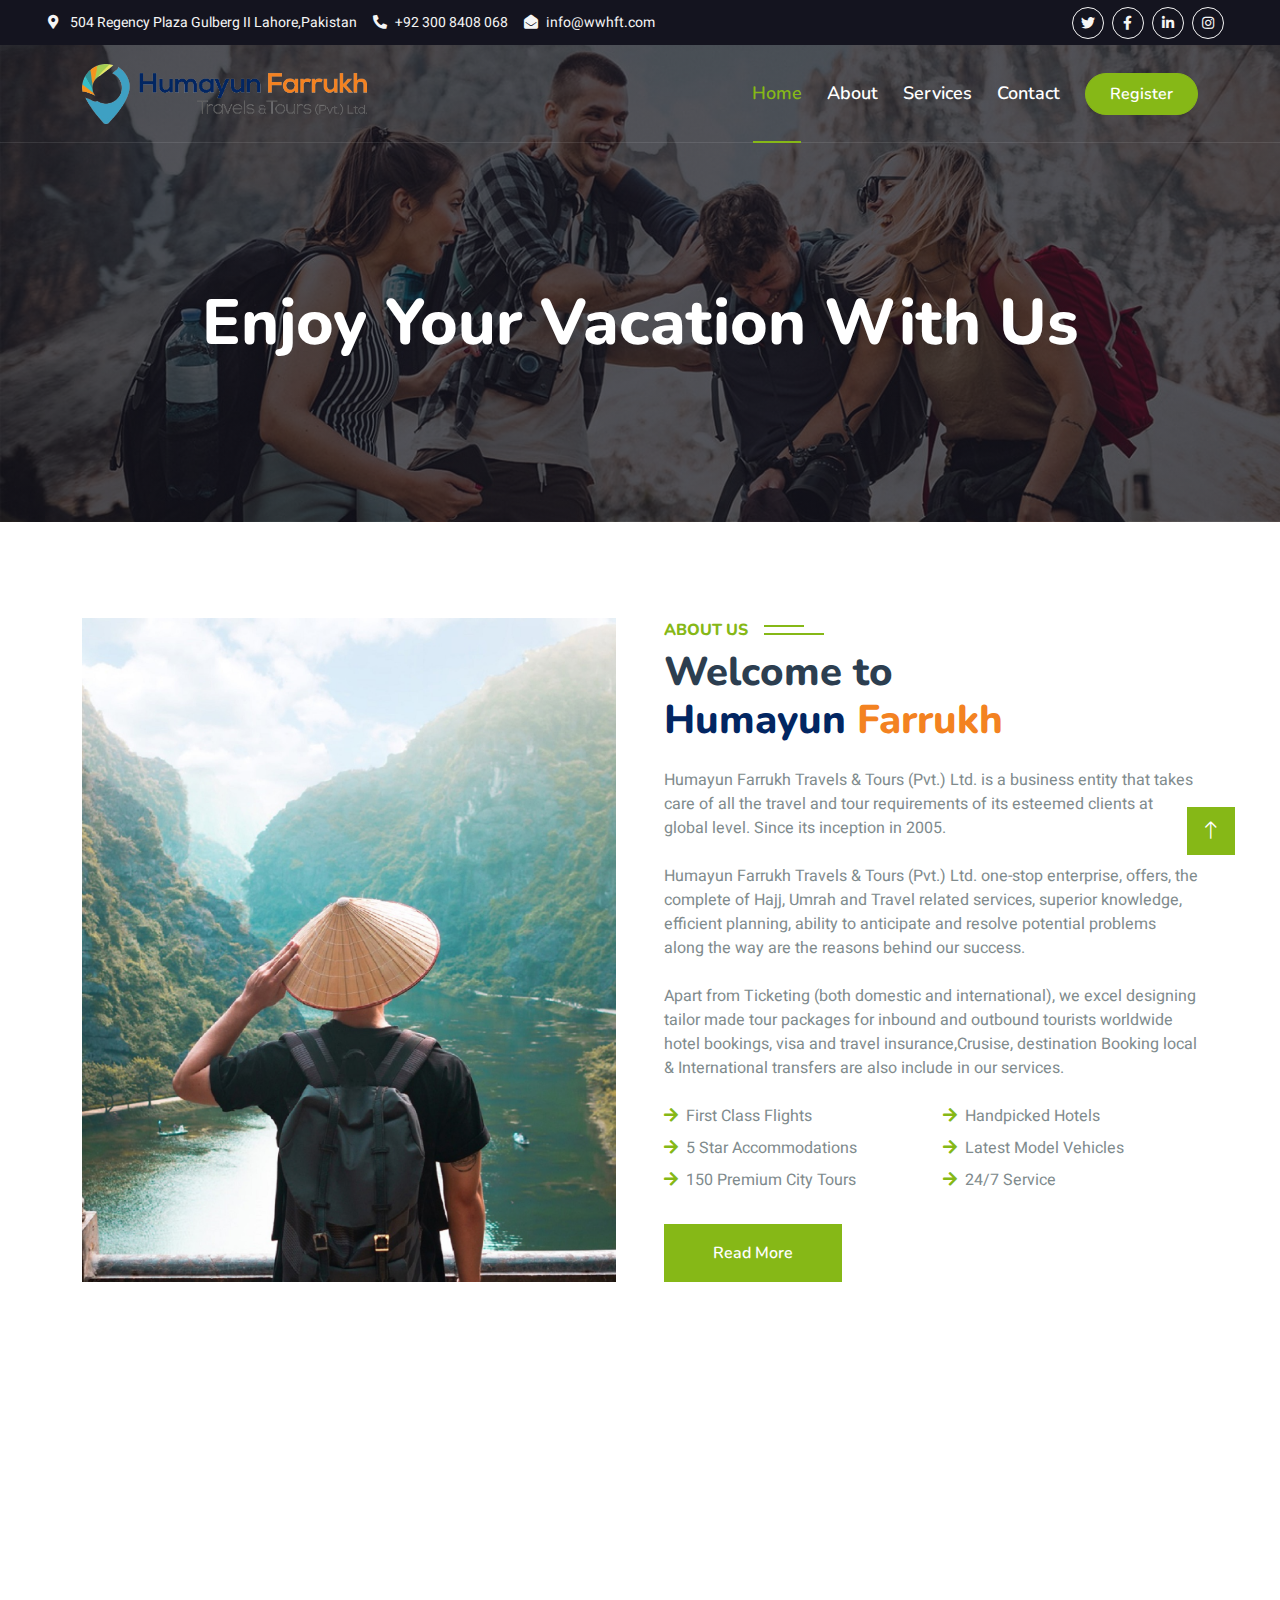
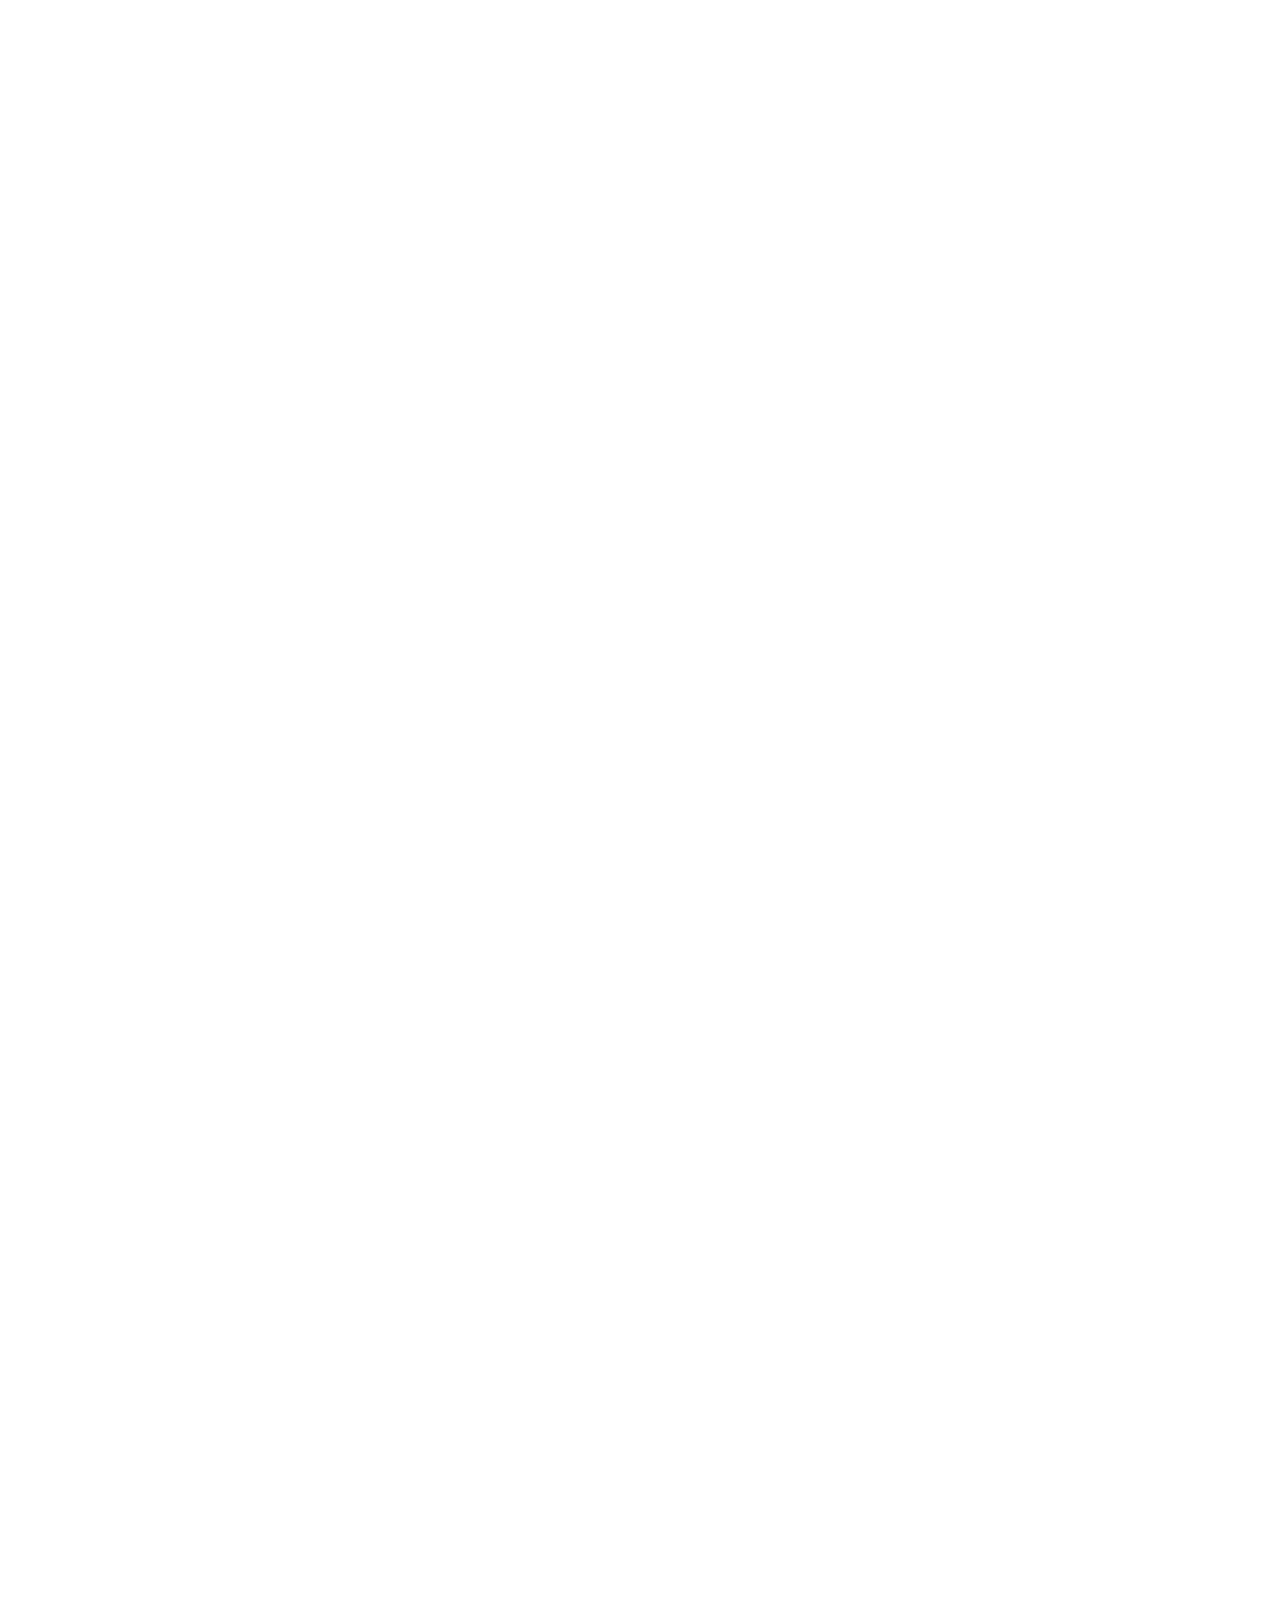
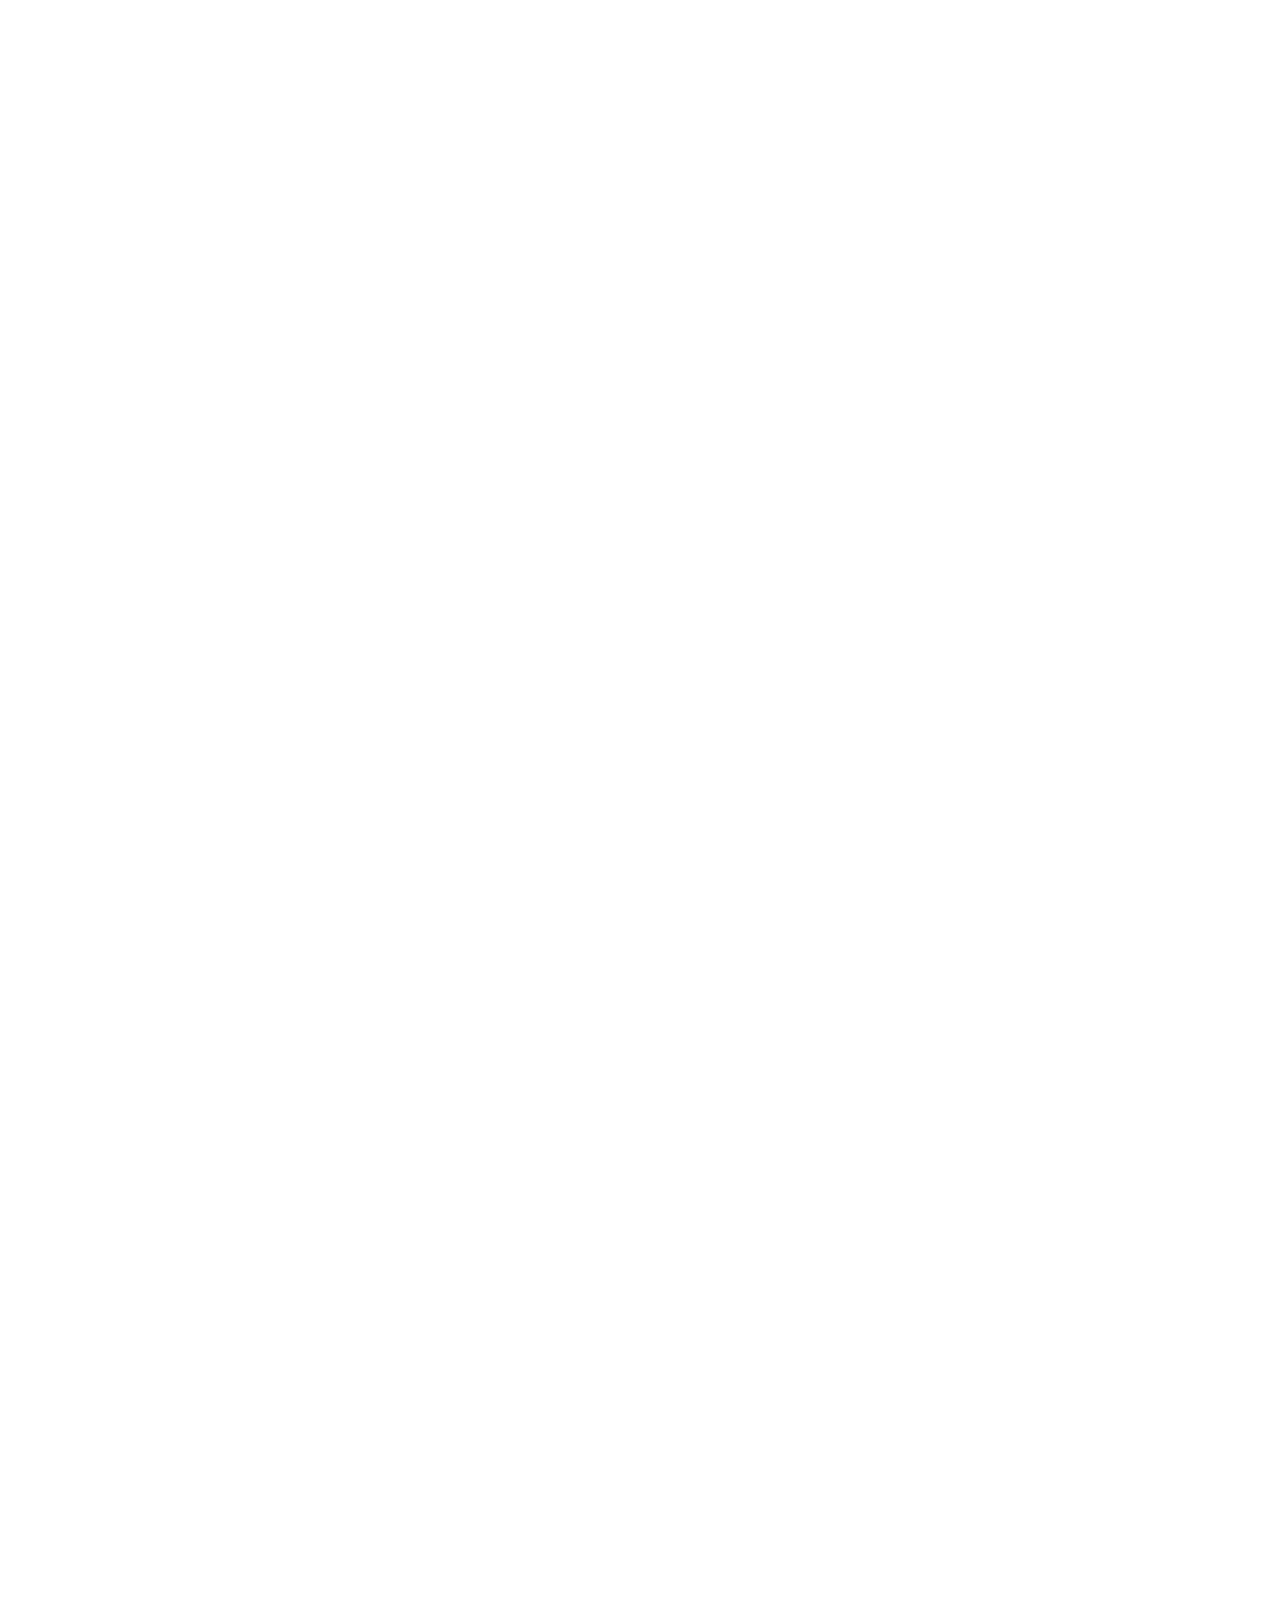
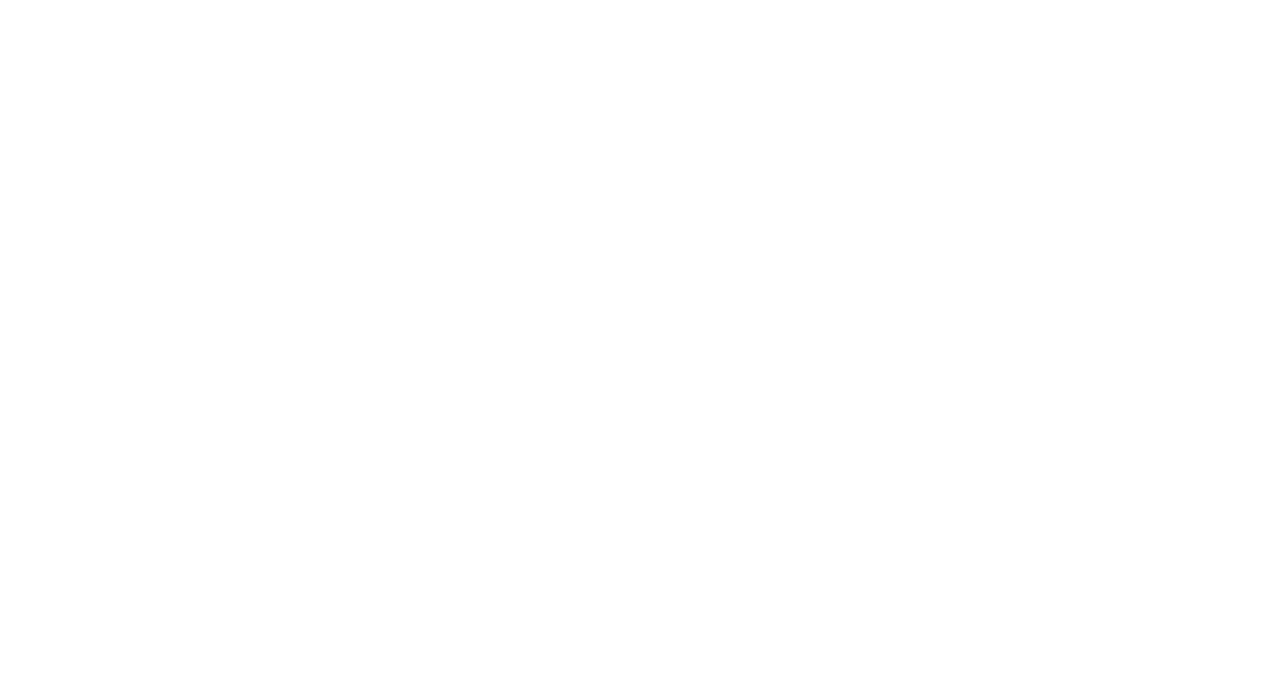
==== index.html @ ddafc5d9 "added front files" ====
<!DOCTYPE html>
<html lang="en">

<head>
    <meta charset="utf-8">
    <title>Humayun Farrukh | Travel &amp; Tours</title>
    <meta content="width=device-width, initial-scale=1.0" name="viewport">

    <!-- Favicon -->
    <link href="img/favicon.ico" rel="icon">

    <!-- Google Web Fonts -->
    <link rel="preconnect" href="https://fonts.googleapis.com">
    <link rel="preconnect" href="https://fonts.gstatic.com" crossorigin>
    <link
        href="https://fonts.googleapis.com/css2?family=Heebo:wght@400;500;600&family=Nunito:wght@600;700;800&display=swap"
        rel="stylesheet">

    <!-- Icon Font Stylesheet -->
    <link href="https://cdnjs.cloudflare.com/ajax/libs/font-awesome/5.10.0/css/all.min.css" rel="stylesheet">
    <link href="https://cdn.jsdelivr.net/npm/bootstrap-icons@1.4.1/font/bootstrap-icons.css" rel="stylesheet">

    <!-- flag icon library -->
    <link rel="stylesheet" href="https://cdn.jsdelivr.net/gh/lipis/flag-icons@7.0.0/css/flag-icons.min.css" />

    <!-- Libraries Stylesheet -->
    <link href="lib/animate/animate.min.css" rel="stylesheet">
    <link href="lib/owlcarousel/assets/owl.carousel.min.css" rel="stylesheet">
    <link href="lib/tempusdominus/css/tempusdominus-bootstrap-4.min.css" rel="stylesheet" />

    <!-- Customized Bootstrap Stylesheet -->
    <link href="css/bootstrap.min.css" rel="stylesheet">

    <!-- Template Stylesheet -->
    <link href="css/style.css" rel="stylesheet">
</head>

<body>
    <!-- Spinner Start -->
    <div id="spinner"
        class="show bg-white position-fixed translate-middle w-100 vh-100 top-50 start-50 d-flex align-items-center justify-content-center">
        <div class="spinner-border text-primary" style="width: 3rem; height: 3rem;" role="status">
            <span class="sr-only">Loading...</span>
        </div>
    </div>
    <!-- Spinner End -->


    <!-- Topbar Start -->
    <div class="container-fluid bg-dark px-5 d-none d-lg-block">
        <div class="row gx-0">
            <div class="col-lg-8 text-center text-lg-start mb-2 mb-lg-0">
                <div class="d-inline-flex align-items-center" style="height: 45px;">
                    <small class="me-3 text-light"><i class="fa fa-map-marker-alt me-2"></i>
                        504 Regency Plaza Gulberg II Lahore,Pakistan
                    </small>
                    <small class="me-3 text-light"><i class="fa fa-phone-alt me-2"></i>+92 300 8408 068</small>
                    <small class="text-light"><i class="fa fa-envelope-open me-2"></i>info@wwhft.com</small>
                </div>
            </div>
            <div class="col-lg-4 text-center text-lg-end">
                <div class="d-inline-flex align-items-center" style="height: 45px;">
                    <!-- twitter -->
                    <a class="btn btn-sm btn-outline-light btn-sm-square rounded-circle me-2" href="https://x.com/FarrukhLtd82307?t=FOuLHsVuDTrnicwTzqugEg&s=08" target="_blank"><i
                            class="fab fa-twitter fw-normal"></i></a>
                            <!-- facebook -->
                    <a class="btn btn-sm btn-outline-light btn-sm-square rounded-circle me-2"
                        href="https://www.facebook.com/HFtravelsandtours?sfnsn=scwspwa&mibextid=9R9pXO" target="_blank">
                        <i class="fab fa-facebook-f fw-normal"></i>
                    </a>
                    <!-- linkedin -->
                    <a class="btn btn-sm btn-outline-light btn-sm-square rounded-circle me-2" href="">
                        <i class="fab fa-linkedin-in fw-normal"></i></a>
                        <!-- instagram -->
                    <a class="btn btn-sm btn-outline-light btn-sm-square rounded-circle me-2"
                        href="https://www.instagram.com/humayunfarrukhtravel/" target="_blank">
                        <i class="fab fa-instagram fw-normal"></i>
                    </a>
                </div>
            </div>
        </div>
    </div>
    <!-- Topbar End -->


    <!-- Navbar & Hero Start -->
    <div class="container-fluid position-relative p-0">
        <nav class="navbar navbar-expand-lg navbar-light px-4 px-lg-5 py-3 py-lg-0">
            <div class="container">
                <a href="#" class="navbar-brand p-0">
                    <img src="img/logo.png" alt="Logo">
                </a>
                <button class="navbar-toggler" type="button" data-bs-toggle="collapse" data-bs-target="#navbarCollapse">
                    <span class="fa fa-bars"></span>
                </button>
                <div class="collapse navbar-collapse" id="navbarCollapse">
                    <div class="navbar-nav ms-auto py-0">
                        <a href="index.html" class="nav-item nav-link active">Home</a>
                        <a href="about.html" class="nav-item nav-link">About</a>
                        <a href="service.html" class="nav-item nav-link">Services</a>
                        <a href="contact.html" class="nav-item nav-link">Contact</a>
                    </div>
                    <a href="#" class="btn btn-primary rounded-pill py-2 px-4 ml-lg-2 mt-2 mt-lg-0">Register</a>
                </div>
            </div>
        </nav>

        <div class="container-fluid bg-primary py-5 mb-5 hero-header">
            <div class="container py-5">
                <div class="row justify-content-center py-5">
                    <div class="col-lg-10 pt-lg-5 mt-lg-5 text-center">
                        <h1 class="display-3 text-white mb-3 animated slideInDown">Enjoy Your Vacation With Us</h1>
                    </div>
                </div>
            </div>
        </div>
    </div>
    <!-- Navbar & Hero End -->


    <!-- About Start -->
    <div class="container-xxl py-5">
        <div class="container">
            <div class="row g-5">
                <div class="col-lg-6 wow fadeInUp" data-wow-delay="0.1s" style="min-height: 400px;">
                    <div class="position-relative h-100">
                        <img class="img-fluid position-absolute w-100 h-100" src="img/about.jpg" alt=""
                            style="object-fit: cover;">
                    </div>
                </div>
                <div class="col-lg-6 wow fadeInUp" data-wow-delay="0.3s">
                    <h6 class="section-title bg-white text-start text-primary pe-3">About Us</h6>
                    <h1 class="mb-4">Welcome to<span class="text-primary">
                            <span style="color: #022662;">Humayun</span>&nbsp;<span
                                style="color:#f38221;">Farrukh</span>
                    </h1>
                    <p class="mb-4">
                        Humayun Farrukh Travels & Tours (Pvt.) Ltd. is a business entity that takes
                        care of all the travel and tour requirements of its esteemed clients at global
                        level. Since its inception in 2005.
                    </p>
                    <p class="mb-4">Humayun Farrukh Travels & Tours (Pvt.) Ltd. one-stop enterprise, offers,
                        the complete of Hajj, Umrah and Travel related services, superior knowledge, efficient planning,
                        ability to anticipate and resolve potential problems along the way are the reasons behind our
                        success.
                    </p>
                    <p class="mb-4">
                        Apart from Ticketing (both domestic and international), we excel designing tailor made tour
                        packages
                        for inbound and outbound tourists worldwide hotel bookings, visa and travel insurance,Crusise,
                        destination
                        Booking local & International transfers are also include in our services.
                    </p>
                    <div class="row gy-2 gx-4 mb-4">
                        <div class="col-sm-6">
                            <p class="mb-0"><i class="fa fa-arrow-right text-primary me-2"></i>First Class Flights</p>
                        </div>
                        <div class="col-sm-6">
                            <p class="mb-0"><i class="fa fa-arrow-right text-primary me-2"></i>Handpicked Hotels</p>
                        </div>
                        <div class="col-sm-6">
                            <p class="mb-0"><i class="fa fa-arrow-right text-primary me-2"></i>5 Star Accommodations</p>
                        </div>
                        <div class="col-sm-6">
                            <p class="mb-0"><i class="fa fa-arrow-right text-primary me-2"></i>Latest Model Vehicles</p>
                        </div>
                        <div class="col-sm-6">
                            <p class="mb-0"><i class="fa fa-arrow-right text-primary me-2"></i>150 Premium City Tours
                            </p>
                        </div>
                        <div class="col-sm-6">
                            <p class="mb-0"><i class="fa fa-arrow-right text-primary me-2"></i>24/7 Service</p>
                        </div>
                    </div>
                    <a class="btn btn-primary py-3 px-5 mt-2" href="">Read More</a>
                </div>
            </div>
        </div>
    </div>
    <!-- About End -->


    <!-- Service Start -->
    <div class="container-xxl py-5">
        <div class="container">
            <div class="text-center wow fadeInUp" data-wow-delay="0.1s">
                <h6 class="section-title bg-white text-center text-primary px-3">Services</h6>
                <h1 class="mb-5">Our Services</h1>
            </div>
            <div class="row g-4">
                <div class="col-lg-3 col-sm-6 wow fadeInUp" data-wow-delay="0.1s">
                    <div class="service-item rounded pt-3">
                        <div class="p-4">
                            <i class="fa fa-3x fa-globe text-primary mb-4"></i>
                            <h5>WorldWide Tours</h5>
                            <p>Embark on a global adventure with our premier travel agency, offering curated worldwide
                                tours that promise
                                unforgettable experiences across diverse destinations.
                            </p>
                        </div>
                    </div>
                </div>
                <div class="col-lg-3 col-sm-6 wow fadeInUp" data-wow-delay="0.3s">
                    <div class="service-item rounded pt-3">
                        <div class="p-4">
                            <i class="fa fa-3x fa-hotel text-primary mb-4"></i>
                            <h5>Hotel Reservation</h5>
                            <p>
                                Secure your stay effortlessly with our hotel reservation service, ensuring a seamless
                                accommodation
                                experience from booking to check-out bliss.
                            </p>
                        </div>
                    </div>
                </div>
                <div class="col-lg-3 col-sm-6 wow fadeInUp" data-wow-delay="0.5s">
                    <div class="service-item rounded pt-3">
                        <div class="p-4">
                            <i class="fa fa-3x fa-user text-primary mb-4"></i>
                            <h5>Travel Guides</h5>
                            <p>Navigate the world with confidence using our expertly crafted travel guide, your
                                companion to discovering hidden
                                gems and creating unforgettable journeys.
                            </p>
                        </div>
                    </div>
                </div>
                <div class="col-lg-3 col-sm-6 wow fadeInUp" data-wow-delay="0.7s">
                    <div class="service-item rounded pt-3">
                        <div class="p-4">
                            <i class="fa fa-3x fa-cog text-primary mb-4"></i>
                            <h5>Destination Wedding</h5>
                            <p>Elevate your love story with our destination wedding services, where our travel agency
                                crafts magical unions in the world's most enchanting locations</p>
                        </div>
                    </div>
                </div>
            </div>
        </div>
    </div>
    <!-- Service End -->


    <!-- Destination Start -->
    <div class="container-xxl py-5 destination">
        <div class="container">
            <div class="text-center wow fadeInUp" data-wow-delay="0.1s">
                <h6 class="section-title bg-white text-center text-primary px-3">Destination</h6>
                <h1 class="mb-5">Popular Destination</h1>
            </div>
            <div class="row g-3">
                <div class="col-lg-7 col-md-6">
                    <div class="row g-3">
                        <div class="col-lg-12 col-md-12 wow zoomIn" data-wow-delay="0.1s">
                            <a class="position-relative d-block overflow-hidden" href="">
                                <img class="img-fluid" src="img/popular-destination/faisal-mosque.jpg" alt="">
                                <div class="bg-white text-danger fw-bold position-absolute top-0 start-0 m-3 py-1 px-2">
                                    30% OFF</div>
                                <div class="bg-white fw-bold position-absolute bottom-0 end-0 m-3 py-1 px-2"
                                    style="color: #f38221;">
                                    Islamabad
                                </div>
                            </a>
                        </div>
                        <div class="col-lg-6 col-md-12 wow zoomIn" data-wow-delay="0.3s">
                            <a class="position-relative d-block overflow-hidden" href="">
                                <img class="img-fluid" src="img/popular-destination/attabad-lake.jpg" alt="">
                                <div class="bg-white text-danger fw-bold position-absolute top-0 start-0 m-3 py-1 px-2">
                                    25% OFF</div>
                                <div class="bg-white fw-bold position-absolute bottom-0 end-0 m-3 py-1 px-2"
                                    style="color: #f38221;">
                                    Attabad Lake
                                </div>
                            </a>
                        </div>
                        <div class="col-lg-6 col-md-12 wow zoomIn" data-wow-delay="0.5s">
                            <a class="position-relative d-block overflow-hidden" href="">
                                <img class="img-fluid" src="img/popular-destination/murree.jpg" alt="">
                                <div class="bg-white text-danger fw-bold position-absolute top-0 start-0 m-3 py-1 px-2">
                                    35% OFF</div>
                                <div class="bg-white fw-bold position-absolute bottom-0 end-0 m-3 py-1 px-2"
                                    style="color: #f38221;">
                                    Murree
                                </div>
                            </a>
                        </div>
                    </div>
                </div>
                <div class="col-lg-5 col-md-6 wow zoomIn" data-wow-delay="0.7s" style="min-height: 350px;">
                    <a class="position-relative d-block h-100 overflow-hidden" href="">
                        <img class="img-fluid position-absolute w-100 h-100" src="img/popular-destination/swat.jpg"
                            alt="" style="object-fit: cover;">
                        <div class="bg-white text-danger fw-bold position-absolute top-0 start-0 m-3 py-1 px-2">20% OFF
                        </div>
                        <div class="bg-white fw-bold position-absolute bottom-0 end-0 m-3 py-1 px-2"
                            style="color: #f38221;">
                            Swat
                        </div>
                    </a>
                </div>
            </div>
        </div>
    </div>
    <!-- Destination Start -->

    <!-- Booking Start -->
    <div class="container-xxl py-5 wow fadeInUp" data-wow-delay="0.1s">
        <div class="container">
            <div class="booking p-5">
                <div class="row g-5 align-items-center">
                    <div class="col-md-6 text-white">
                        <h6 class="text-white text-uppercase">Booking</h6>
                        <h1 class="text-white mb-4">Online Booking</h1>
                        <p class="mb-4">Experience the convenience of exploring captivating book tours with just a few
                            clicks.
                            Our user-friendly platform makes it easy for you to browse through an array of virtual book
                            tours,
                            select your preferred dates, and secure your spot effortlessly. No more waiting in lines or
                            navigating
                            complex booking processes – we've streamlined it all for you.</p>
                        <a class="btn btn-outline-light py-3 px-5 mt-2" href="">Read More</a>
                    </div>
                    <div class="col-md-6">
                        <h1 class="text-white mb-4">Book A Tour</h1>
                        <form>
                            <div class="row g-3">
                                <div class="col-md-6">
                                    <div class="form-floating">
                                        <input type="text" class="form-control bg-transparent" id="name"
                                            placeholder="Your Name">
                                        <label for="name">Your Name</label>
                                    </div>
                                </div>
                                <div class="col-md-6">
                                    <div class="form-floating">
                                        <input type="email" class="form-control bg-transparent" id="email"
                                            placeholder="Your Email">
                                        <label for="email">Your Email</label>
                                    </div>
                                </div>
                                <div class="col-md-6">
                                    <div class="form-floating date" id="date3" data-target-input="nearest">
                                        <input type="text" class="form-control bg-transparent datetimepicker-input"
                                            id="datetime" placeholder="Date & Time" data-target="#date3"
                                            data-toggle="datetimepicker" />
                                        <label for="datetime">Date & Time</label>
                                    </div>
                                </div>
                                <div class="col-md-6">
                                    <div class="form-floating">
                                        <select class="form-select bg-transparent" id="select1">
                                            <option value="1">Destination 1</option>
                                            <option value="2">Destination 2</option>
                                            <option value="3">Destination 3</option>
                                        </select>
                                        <label for="select1">Destination</label>
                                    </div>
                                </div>
                                <div class="col-12">
                                    <div class="form-floating">
                                        <textarea class="form-control bg-transparent" placeholder="Special Request"
                                            id="message" style="height: 100px"></textarea>
                                        <label for="message">Special Request</label>
                                    </div>
                                </div>
                                <div class="col-12">
                                    <button class="btn btn-outline-light w-100 py-3" type="submit">Book Now</button>
                                </div>
                            </div>
                        </form>
                    </div>
                </div>
            </div>
        </div>
    </div>
    <!-- Booking Start -->


    <!-- Process Start -->
    <div class="container-xxl py-5">
        <div class="container">
            <div class="text-center pb-4 wow fadeInUp" data-wow-delay="0.1s">
                <h6 class="section-title bg-white text-center text-primary px-3">Process</h6>
                <h1 class="mb-5">3 Easy Steps</h1>
            </div>
            <div class="row gy-5 gx-4 justify-content-center">
                <div class="col-lg-4 col-sm-6 text-center pt-4 wow fadeInUp" data-wow-delay="0.1s">
                    <div class="position-relative border border-primary pt-5 pb-4 px-4">
                        <div class="d-inline-flex align-items-center justify-content-center bg-primary rounded-circle position-absolute top-0 start-50 translate-middle shadow"
                            style="width: 100px; height: 100px;">
                            <i class="fa fa-globe fa-3x text-white"></i>
                        </div>
                        <h5 class="mt-4">Choose A Destination</h5>
                        <hr class="w-25 mx-auto bg-primary mb-1">
                        <hr class="w-50 mx-auto bg-primary mt-0">
                        <p class="mb-0">
                            Embark on your next adventure,
                            where every journey begins with endless possibilities and dream destinations.
                        </p>
                    </div>
                </div>
                <div class="col-lg-4 col-sm-6 text-center pt-4 wow fadeInUp" data-wow-delay="0.3s">
                    <div class="position-relative border border-primary pt-5 pb-4 px-4">
                        <div class="d-inline-flex align-items-center justify-content-center bg-primary rounded-circle position-absolute top-0 start-50 translate-middle shadow"
                            style="width: 100px; height: 100px;">
                            <i class="fa fa-map-marker fa-3x text-white"></i>
                        </div>
                        <h5 class="mt-4">Contact Us</h5>
                        <hr class="w-25 mx-auto bg-primary mb-1">
                        <hr class="w-50 mx-auto bg-primary mt-0">
                        <p class="mb-0">
                            Have a question or ready to plan your getaway? Contact us anytime;
                            our dedicated team is here to turn your travel dreams into reality.
                        </p>
                    </div>
                </div>
                <div class="col-lg-4 col-sm-6 text-center pt-4 wow fadeInUp" data-wow-delay="0.5s">
                    <div class="position-relative border border-primary pt-5 pb-4 px-4">
                        <div class="d-inline-flex align-items-center justify-content-center bg-primary rounded-circle position-absolute top-0 start-50 translate-middle shadow"
                            style="width: 100px; height: 100px;">
                            <i class="fa fa-suitcase fa-3x text-white"></i>
                        </div>
                        <h5 class="mt-4">Enjoy Your Trip</h5>
                        <hr class="w-25 mx-auto bg-primary mb-1">
                        <hr class="w-50 mx-auto bg-primary mt-0">
                        <p class="mb-0">
                            Your trusted
                            companion in crafting seamless travel experiences. Bon voyage to a world of joy and
                            discovery!"
                        </p>
                    </div>
                </div>
            </div>
        </div>
    </div>
    <!-- Process Start -->


    <!-- Team Start -->
    <div class="container-xxl py-5">
        <div class="container">
            <div class="text-center wow fadeInUp" data-wow-delay="0.1s">
                <h6 class="section-title bg-white text-center text-primary px-3">Travel Guide</h6>
                <h1 class="mb-5">Meet Our Team</h1>
            </div>
            <div class="row g-4">
                <div class="col-lg-3 col-md-6 wow fadeInUp" data-wow-delay="0.1s">
                    <div class="team-item">
                        <div class="overflow-hidden">
                            <img class="img-fluid" src="img/team-1.jpg" alt="">
                        </div>
                        <div class="text-center p-4">
                            <h5 class="mb-0">Muhammad Saim </h5>
                            <small>Chief Executive/ Director</small>
                        </div>
                    </div>
                </div>
                <div class="col-lg-3 col-md-6 wow fadeInUp" data-wow-delay="0.3s">
                    <div class="team-item">
                        <div class="overflow-hidden">
                            <img class="img-fluid" src="img/team-2.jpg" alt="">
                        </div>
                        <div class="text-center p-4">
                            <h5 class="mb-0">Muhammad Asif</h5>
                            <small>Manager Domestic Tourism</small>
                        </div>
                    </div>
                </div>
                <div class="col-lg-3 col-md-6 wow fadeInUp" data-wow-delay="0.5s">
                    <div class="team-item">
                        <div class="overflow-hidden">
                            <img class="img-fluid" src="img/team-3.jpg" alt="">
                        </div>
                        <div class="text-center p-4">
                            <h5 class="mb-0">Muhammad Taha</h5>
                            <small>Operations Manager</small>
                        </div>
                    </div>
                </div>
                <div class="col-lg-3 col-md-6 wow fadeInUp" data-wow-delay="0.7s">
                    <div class="team-item">
                        <div class="overflow-hidden">
                            <img class="img-fluid" src="img/team-4.jpg" alt="">
                        </div>
                        <div class="text-center p-4">
                            <h5 class="mb-0">Muhammad Tayyab</h5>
                            <small>Travel Consultant</small>
                        </div>
                    </div>
                </div>
            </div>
        </div>
    </div>
    <!-- Team End -->


    <!-- Testimonial Start -->
    <div class="container-xxl py-5 wow fadeInUp" data-wow-delay="0.1s">
        <div class="container">
            <div class="text-center">
                <h6 class="section-title bg-white text-center text-primary px-3">Testimonial</h6>
                <h1 class="mb-5">Our Clients Say!!!</h1>
            </div>
            <div class="owl-carousel testimonial-carousel position-relative">
                <!-- review 1 -->
                <div class="testimonial-item bg-white text-center border p-4">
                    <img class="bg-white rounded-circle shadow p-1 mx-auto mb-3" src="img/testimonial-1.jpg"
                        style="width: 80px; height: 80px;">
                    <h5 class="mb-0">Aleksander Nowak</h5>
                    <p><span class="fi fi-pl"></span>&nbsp;Poland</p>
                    <p class="mb-0">
                        From seamless hotel reservations to hassle-free visa services,
                        their expertise has made every journey unforgettable.</p>
                </div>
                <!-- review 2 -->
                <div class="testimonial-item bg-white text-center border p-4">
                    <img class="bg-white rounded-circle shadow p-1 mx-auto mb-3" src="img/testimonial-2.jpg"
                        style="width: 80px; height: 80px;">
                    <h5 class="mb-0">Lukas Weber</h5>
                    <p><span class="fi fi-at"></span>&nbsp;Austria</p>
                    <p class="mt-2 mb-0">I highly recommend their services for anyone seeking a
                        stress-free and enjoyable travel experience.
                    </p>
                </div>
                <!-- review 3 -->
                <div class="testimonial-item bg-white text-center border p-4">
                    <img class="bg-white rounded-circle shadow p-1 mx-auto mb-3" src="img/testimonial-3.jpg"
                        style="width: 80px; height: 80px;">
                    <h5 class="mb-0"> Ioana Radu</h5>
                    <p><span class="fi fi-ro"></span>&nbsp;Romania</p>
                    <p class="mt-2 mb-0">
                        They went above and beyond to make sure every aspect of my trip was perfect – from
                        finding the ideal hotels to handling all the visa details.
                    </p>
                </div>
                <!-- review 4 -->
                <div class="testimonial-item bg-white text-center border p-4">
                    <img class="bg-white rounded-circle shadow p-1 mx-auto mb-3" src="img/testimonial-4.jpg"
                        style="width: 80px; height: 80px;">
                    <h5 class="mb-0">Matej Kovačić</h5>
                    <p><span class="fi fi-hr"></span>&nbsp;Croatia</p>
                    <p class="mt-2 mb-0">
                        Incredible trip, thanks to Humayun Farrukh travels! Seamless planning and unforgettable
                        experiences. Highly recommend!"
                    </p>
                </div>
                <!-- review 5 -->
                <div class="testimonial-item bg-white text-center border p-4">
                    <img class="bg-white rounded-circle shadow p-1 mx-auto mb-3" src="img/testimonial-4.jpg"
                        style="width: 80px; height: 80px;">
                    <h5 class="mb-0">Eliza Hoxha</h5>
                    <p><span class="fi fi-al"></span>&nbsp;Albania</p>
                    <p class="mt-2 mb-0">
                        Outstanding service, Hassle-free booking, great destinations, and top-notch customer care. Will
                        definitely travel with them again!
                    </p>
                </div>
            </div>
        </div>
    </div>
    <!-- Testimonial End -->

    <!-- Footer Start -->
    <div class="container-fluid bg-dark text-light footer pt-5 mt-5 wow fadeIn" data-wow-delay="0.1s">
        <div class="container py-5">
            <div class="row g-5">
                <div class="col-lg-3 col-md-6">
                    <h4 class="text-white mb-3">Company</h4>
                    <a class="btn btn-link" href="">About Us</a>
                    <a class="btn btn-link" href="">Contact Us</a>
                    <a class="btn btn-link" href="">Privacy Policy</a>
                    <a class="btn btn-link" href="">Terms & Condition</a>
                    <a class="btn btn-link" href="">FAQs & Help</a>
                </div>
                <div class="col-lg-3 col-md-6">
                    <h4 class="text-white mb-3">Contact</h4>
                    <div class="mb-2 d-flex align-items-center">
                        <i class="fa fa-map-marker-alt me-3"></i>
                        <p class="mb-0">504 Regency Plaza Gulberg II Lahore, Pakistan</p>
                    </div>
                    <p class="mb-2"><i class="fa fa-phone-alt me-3"></i>+92 300 8408 068</p>
                    <p class="mb-2"><i class="fa fa-envelope me-3"></i>info@wwhft.com</p>
                    <div class="d-flex pt-2">
                        <!-- twitter -->
                        <a class="btn btn-outline-light btn-social" href="https://x.com/FarrukhLtd82307?t=FOuLHsVuDTrnicwTzqugEg&s=08" target="_blank">
                            <i class="fab fa-twitter"></i>
                        </a>
                        <!-- facebook -->
                        <a class="btn btn-outline-light btn-social" href="https://www.facebook.com/HFtravelsandtours?sfnsn=scwspwa&mibextid=9R9pXO" target="_blank">
                            <i class="fab fa-facebook-f"></i>
                        </a>
                        <!-- instagram -->
                        <a class="btn btn-outline-light btn-social" href="https://www.instagram.com/humayunfarrukhtravel/" target="_blank">
                            <i class="fab fa-instagram"></i>
                        </a>
                        <!-- linkdien -->
                        <a class="btn btn-outline-light btn-social" href="" target="_blank">
                            <i class="fab fa-linkedin-in"></i>
                        </a>
                    </div>
                </div>


                <div class="col-lg-5 col-md-6">
                    <h4 class="text-white mb-3">Newsletter</h4>
                    <p>Subscribe to our newsletter and unlock a world of literary adventures, exclusive content,
                        and exciting updates.
                    </p>
                    <div class="position-relative mx-auto" style="max-width: 550px;">
                        <input class="form-control border-primary w-100 py-3 ps-4 pe-5" type="text"
                            placeholder="Your email">
                        <button type="button"
                            class="btn btn-primary py-2 position-absolute top-0 end-0 mt-2 me-2">SignUp</button>
                    </div>
                </div>
            </div>
        </div>
        <div class="container">
            <div class="copyright">
                <div class="row">
                    <div class="col-md-6 text-center text-md-start mb-3 mb-md-0">
                        &copy; <a class="border-bottom" href="#">Humayun Farrukh Travel</a>, All Right Reserved.
                    </div>
                    <div class="col-md-6 text-center text-md-end">
                        <div class="footer-menu">
                            <a href="">Home</a>
                            <a href="">Cookies</a>
                            <a href="">Help</a>
                            <a href="">FQAs</a>
                        </div>
                    </div>
                </div>
            </div>
        </div>
    </div>
    <!-- Footer End -->


    <!-- Back to Top -->
    <a href="#" class="btn btn-lg btn-primary btn-lg-square back-to-top"><i class="bi bi-arrow-up"></i></a>


    <!-- JavaScript Libraries -->
    <script src="https://code.jquery.com/jquery-3.4.1.min.js"></script>
    <script src="https://cdn.jsdelivr.net/npm/bootstrap@5.0.0/dist/js/bootstrap.bundle.min.js"></script>
    <script src="lib/wow/wow.min.js"></script>
    <script src="lib/easing/easing.min.js"></script>
    <script src="lib/waypoints/waypoints.min.js"></script>
    <script src="lib/owlcarousel/owl.carousel.min.js"></script>
    <script src="lib/tempusdominus/js/moment.min.js"></script>
    <script src="lib/tempusdominus/js/moment-timezone.min.js"></script>
    <script src="lib/tempusdominus/js/tempusdominus-bootstrap-4.min.js"></script>

    <!-- Template Javascript -->
    <script src="js/main.js"></script>
</body>

</html>
---- css/style.css ----
/********** Template CSS **********/
:root {
    --primary: #86B817;
    --secondary: #FE8800;
    --light: #F5F5F5;
    --dark: #14141F;
}

.fw-medium {
    font-weight: 600 !important;
}

.fw-semi-bold {
    font-weight: 700 !important;
}

.back-to-top {
    position: fixed;
    display: none;
    right: 45px;
    bottom: 45px;
    z-index: 99;
}


/*** Spinner ***/
#spinner {
    opacity: 0;
    visibility: hidden;
    transition: opacity .5s ease-out, visibility 0s linear .5s;
    z-index: 99999;
}

#spinner.show {
    transition: opacity .5s ease-out, visibility 0s linear 0s;
    visibility: visible;
    opacity: 1;
}


/*** Button ***/
.btn {
    font-family: 'Nunito', sans-serif;
    font-weight: 600;
    transition: .5s;
}

.btn.btn-primary,
.btn.btn-secondary {
    color: #FFFFFF;
}

.btn-square {
    width: 38px;
    height: 38px;
}

.btn-sm-square {
    width: 32px;
    height: 32px;
}

.btn-lg-square {
    width: 48px;
    height: 48px;
}

.btn-square,
.btn-sm-square,
.btn-lg-square {
    padding: 0;
    display: flex;
    align-items: center;
    justify-content: center;
    font-weight: normal;
    border-radius: 0px;
}


/*** Navbar ***/
.navbar-light .navbar-nav .nav-link {
    font-family: 'Nunito', sans-serif;
    position: relative;
    margin-right: 25px;
    padding: 35px 0;
    color: #FFFFFF !important;
    font-size: 18px;
    font-weight: 600;
    outline: none;
    transition: .5s;
}

.sticky-top.navbar-light .navbar-nav .nav-link {
    padding: 20px 0;
    color: var(--dark) !important;
}

.navbar-light .navbar-nav .nav-link:hover,
.navbar-light .navbar-nav .nav-link.active {
    color: var(--primary) !important;
}

.navbar-light .navbar-brand img {
    max-height: 60px;
    transition: .5s;
}

.sticky-top.navbar-light .navbar-brand img {
    max-height: 45px;
}

@media (max-width: 991.98px) {
    .sticky-top.navbar-light {
        position: relative;
        background: #FFFFFF;
    }

    .navbar-light .navbar-collapse {
        margin-top: 15px;
        border-top: 1px solid #DDDDDD;
    }

    .navbar-light .navbar-nav .nav-link,
    .sticky-top.navbar-light .navbar-nav .nav-link {
        padding: 10px 0;
        margin-left: 0;
        color: var(--dark) !important;
    }

    .navbar-light .navbar-brand img {
        max-height: 45px;
    }
}

@media (min-width: 992px) {
    .navbar-light {
        position: absolute;
        width: 100%;
        top: 0;
        left: 0;
        border-bottom: 1px solid rgba(256, 256, 256, .1);
        z-index: 999;
    }
    
    .sticky-top.navbar-light {
        position: fixed;
        background: #FFFFFF;
    }

    .navbar-light .navbar-nav .nav-link::before {
        position: absolute;
        content: "";
        width: 0;
        height: 2px;
        bottom: -1px;
        left: 50%;
        background: var(--primary);
        transition: .5s;
    }

    .navbar-light .navbar-nav .nav-link:hover::before,
    .navbar-light .navbar-nav .nav-link.active::before {
        width: calc(100% - 2px);
        left: 1px;
    }

    .navbar-light .navbar-nav .nav-link.nav-contact::before {
        display: none;
    }
}


/*** Hero Header ***/
.hero-header {
    background: linear-gradient(rgba(20, 20, 31, .7), rgba(20, 20, 31, .7)), url(../img/bg-hero.jpg);
    background-position: center center;
    background-repeat: no-repeat;
    background-size: cover;
}

.breadcrumb-item + .breadcrumb-item::before {
    color: rgba(255, 255, 255, .5);
}


/*** Section Title ***/
.section-title {
    position: relative;
    display: inline-block;
    text-transform: uppercase;
}

.section-title::before {
    position: absolute;
    content: "";
    width: calc(100% + 80px);
    height: 2px;
    top: 4px;
    left: -40px;
    background: var(--primary);
    z-index: -1;
}

.section-title::after {
    position: absolute;
    content: "";
    width: calc(100% + 120px);
    height: 2px;
    bottom: 5px;
    left: -60px;
    background: var(--primary);
    z-index: -1;
}

.section-title.text-start::before {
    width: calc(100% + 40px);
    left: 0;
}

.section-title.text-start::after {
    width: calc(100% + 60px);
    left: 0;
}


/*** Service ***/
.service-item {
    box-shadow: 0 0 45px rgba(0, 0, 0, .08);
    transition: .5s;
}

.service-item:hover {
    background: var(--primary);
}

.service-item * {
    transition: .5s;
}

.service-item:hover * {
    color: var(--light) !important;
}


/*** Destination ***/
.destination img {
    transition: .5s;
}

.destination a:hover img {
    transform: scale(1.1);
}


/*** Package ***/
.package-item {
    box-shadow: 0 0 45px rgba(0, 0, 0, .08);
}

.package-item img {
    transition: .5s;
}

.package-item:hover img {
    transform: scale(1.1);
}


/*** Booking ***/
.booking {
    background: linear-gradient(rgba(15, 23, 43, .7), rgba(15, 23, 43, .7)), url(../img/booking.jpg);
    background-position: center center;
    background-repeat: no-repeat;
    background-size: cover;
}


/*** Team ***/
.team-item {
    box-shadow: 0 0 45px rgba(0, 0, 0, .08);
}

.team-item img {
    transition: .5s;
}

.team-item:hover img {
    transform: scale(1.1);
}

.team-item .btn {
    background: #FFFFFF;
    color: var(--primary);
    border-radius: 20px;
    border-bottom: 1px solid var(--primary);
}

.team-item .btn:hover {
    background: var(--primary);
    color: #FFFFFF;
}


/*** Testimonial ***/
.testimonial-carousel::before {
    position: absolute;
    content: "";
    top: 0;
    left: 0;
    height: 100%;
    width: 0;
    background: linear-gradient(to right, rgba(255, 255, 255, 1) 0%, rgba(255, 255, 255, 0) 100%);
    z-index: 1;
}

.testimonial-carousel::after {
    position: absolute;
    content: "";
    top: 0;
    right: 0;
    height: 100%;
    width: 0;
    background: linear-gradient(to left, rgba(255, 255, 255, 1) 0%, rgba(255, 255, 255, 0) 100%);
    z-index: 1;
}

@media (min-width: 768px) {
    .testimonial-carousel::before,
    .testimonial-carousel::after {
        width: 200px;
    }
}

@media (min-width: 992px) {
    .testimonial-carousel::before,
    .testimonial-carousel::after {
        width: 300px;
    }
}

.testimonial-carousel .owl-item .testimonial-item,
.testimonial-carousel .owl-item.center .testimonial-item * {
    transition: .5s;
}

.testimonial-carousel .owl-item.center .testimonial-item {
    background: var(--primary) !important;
    border-color: var(--primary) !important;
}

.testimonial-carousel .owl-item.center .testimonial-item * {
    color: #FFFFFF !important;
}

.testimonial-carousel .owl-dots {
    margin-top: 24px;
    display: flex;
    align-items: flex-end;
    justify-content: center;
}

.testimonial-carousel .owl-dot {
    position: relative;
    display: inline-block;
    margin: 0 5px;
    width: 15px;
    height: 15px;
    border: 1px solid #CCCCCC;
    border-radius: 15px;
    transition: .5s;
}

.testimonial-carousel .owl-dot.active {
    background: var(--primary);
    border-color: var(--primary);
}


/*** Footer ***/
.footer .btn.btn-social {
    margin-right: 5px;
    width: 35px;
    height: 35px;
    display: flex;
    align-items: center;
    justify-content: center;
    color: var(--light);
    font-weight: normal;
    border: 1px solid #FFFFFF;
    border-radius: 35px;
    transition: .3s;
}

.footer .btn.btn-social:hover {
    color: var(--primary);
}

.footer .btn.btn-link {
    display: block;
    margin-bottom: 5px;
    padding: 0;
    text-align: left;
    color: #FFFFFF;
    font-size: 15px;
    font-weight: normal;
    text-transform: capitalize;
    transition: .3s;
}

.footer .btn.btn-link::before {
    position: relative;
    content: "\f105";
    font-family: "Font Awesome 5 Free";
    font-weight: 900;
    margin-right: 10px;
}

.footer .btn.btn-link:hover {
    letter-spacing: 1px;
    box-shadow: none;
}

.footer .copyright {
    padding: 25px 0;
    font-size: 15px;
    border-top: 1px solid rgba(256, 256, 256, .1);
}

.footer .copyright a {
    color: var(--light);
}

.footer .footer-menu a {
    margin-right: 15px;
    padding-right: 15px;
    border-right: 1px solid rgba(255, 255, 255, .1);
}

.footer .footer-menu a:last-child {
    margin-right: 0;
    padding-right: 0;
    border-right: none;
}
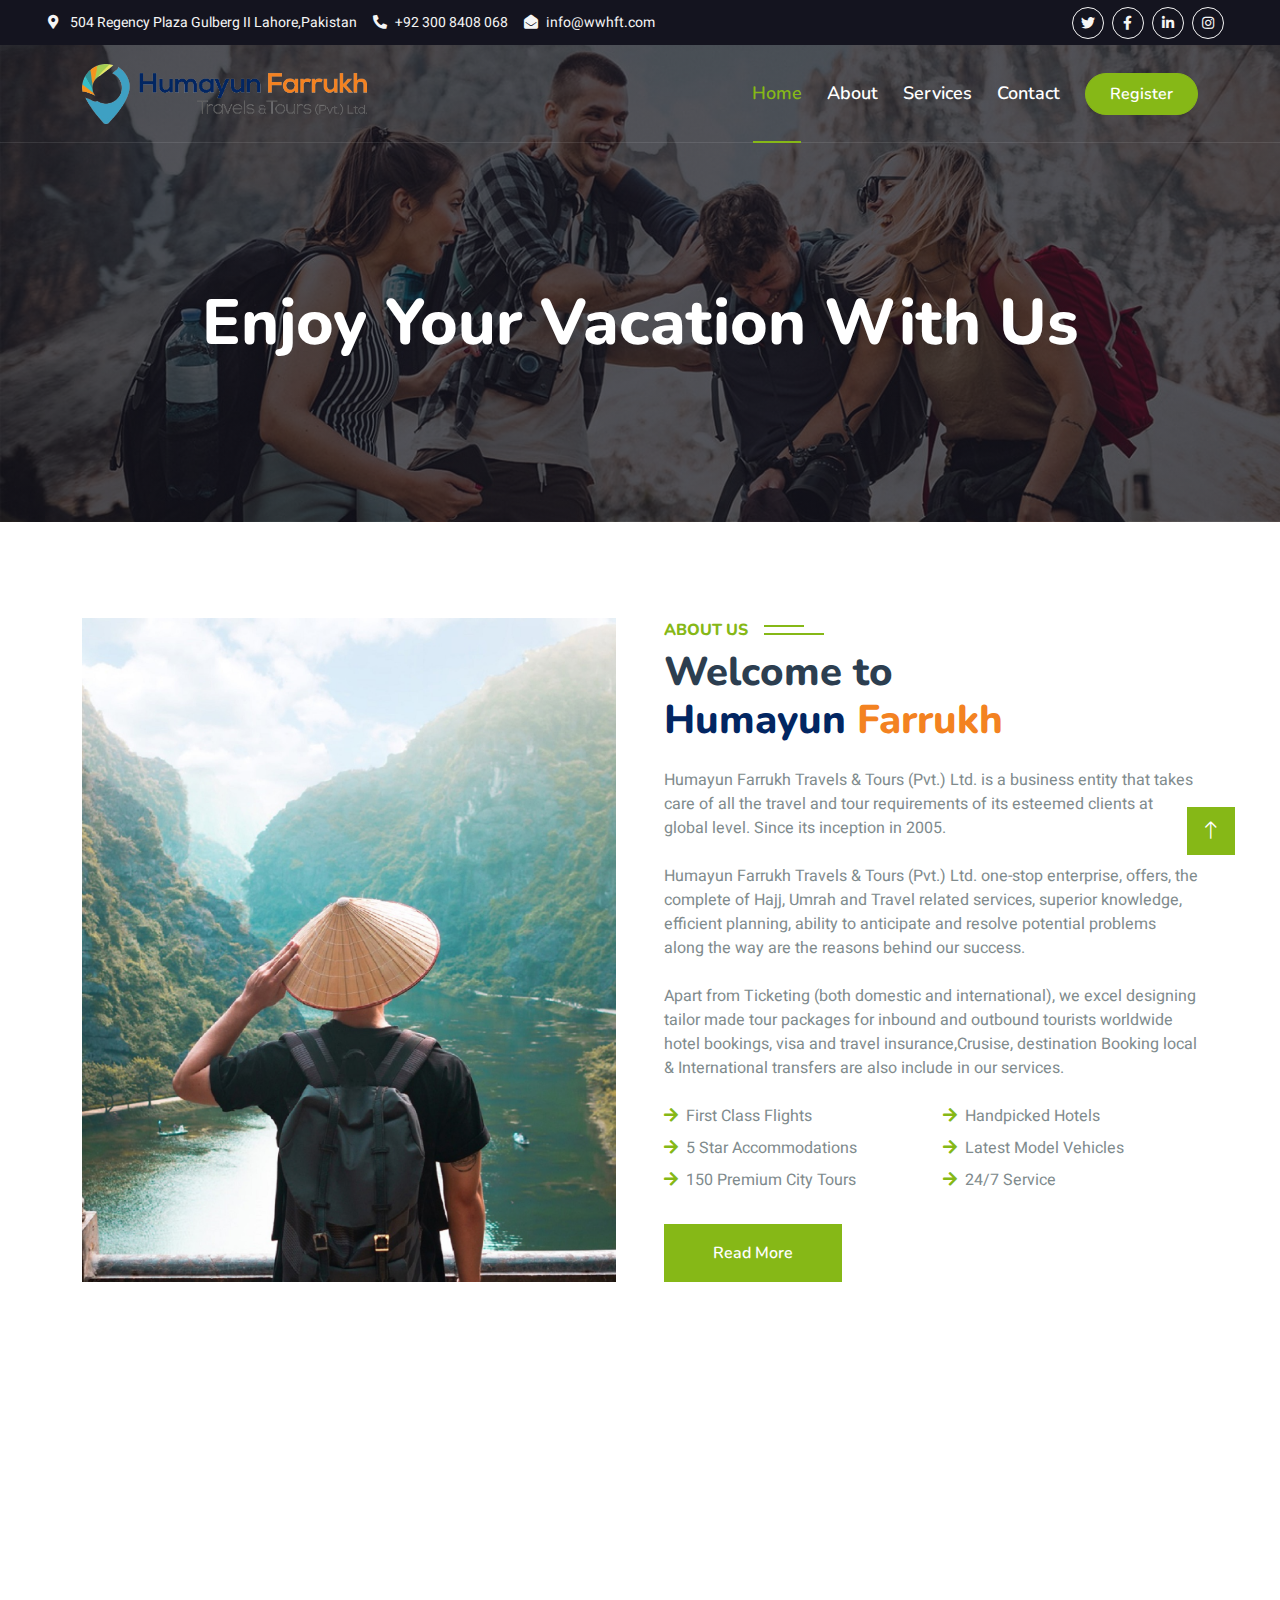
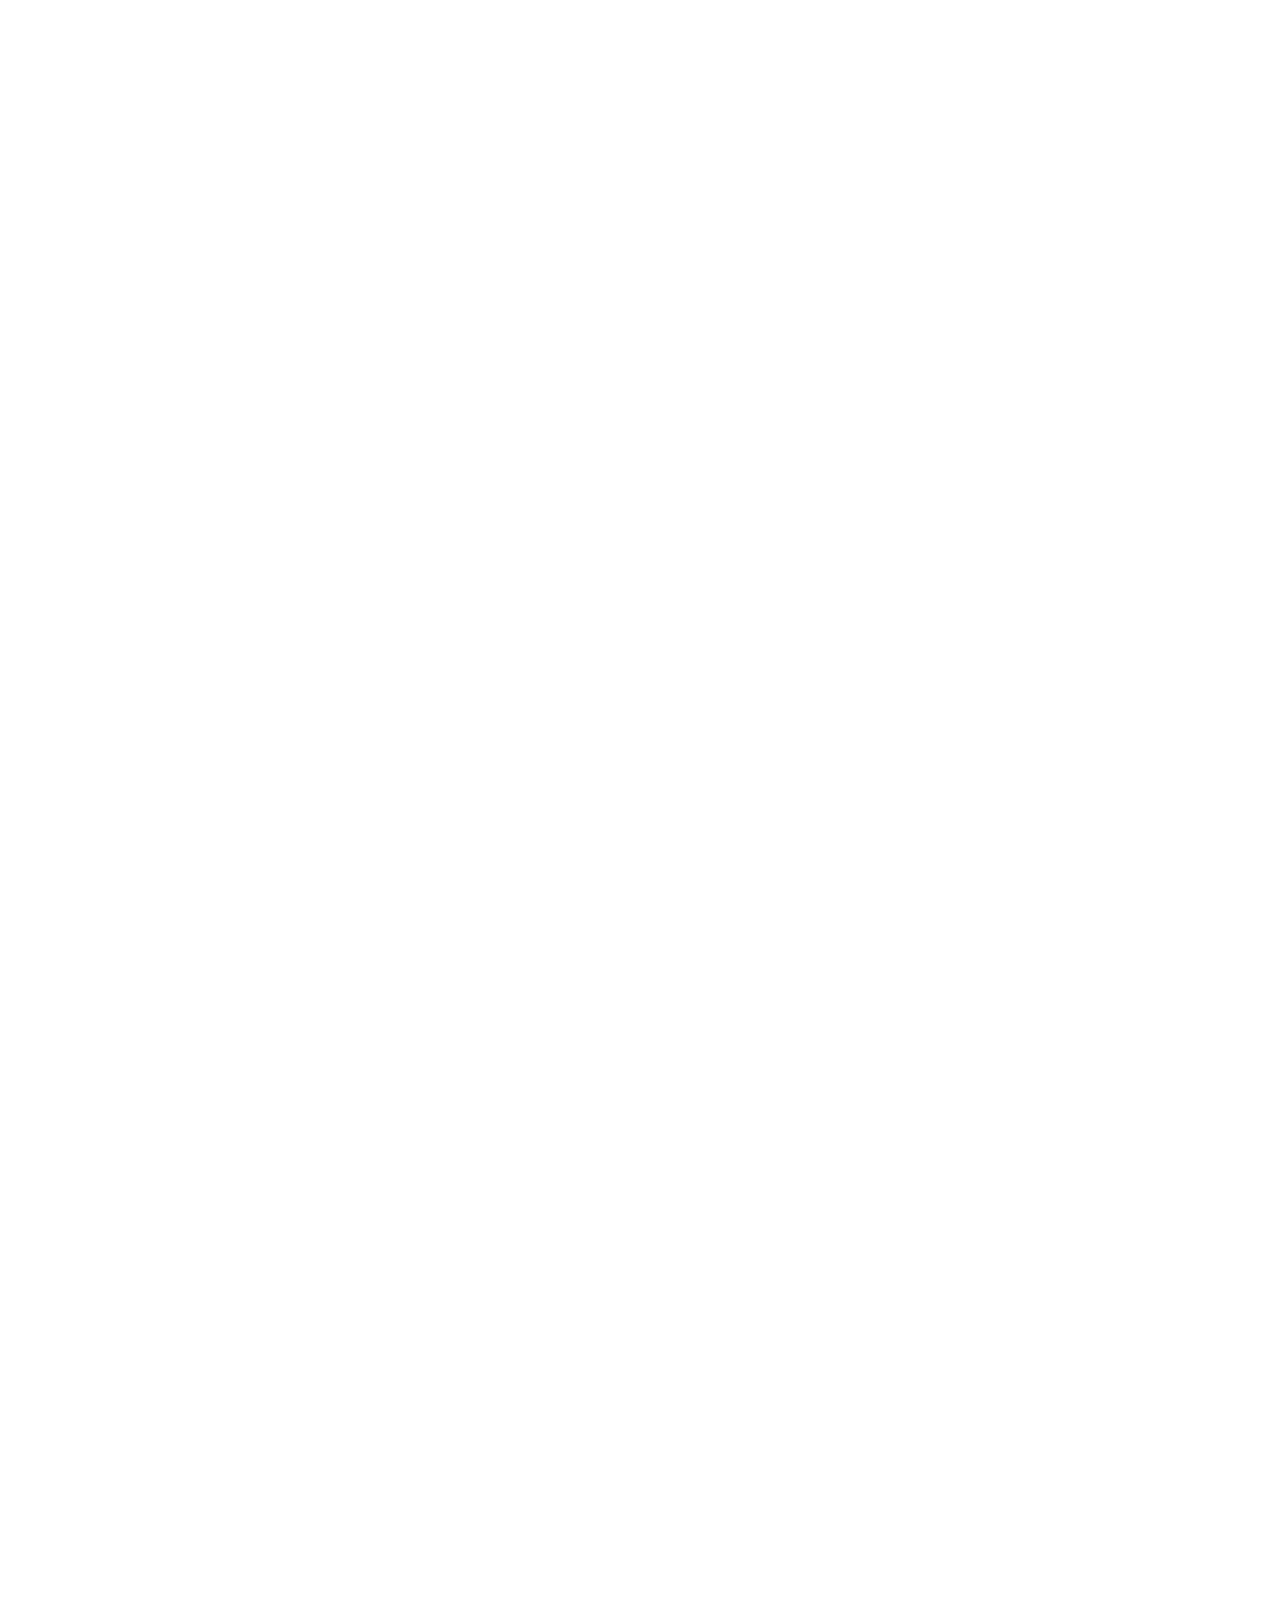
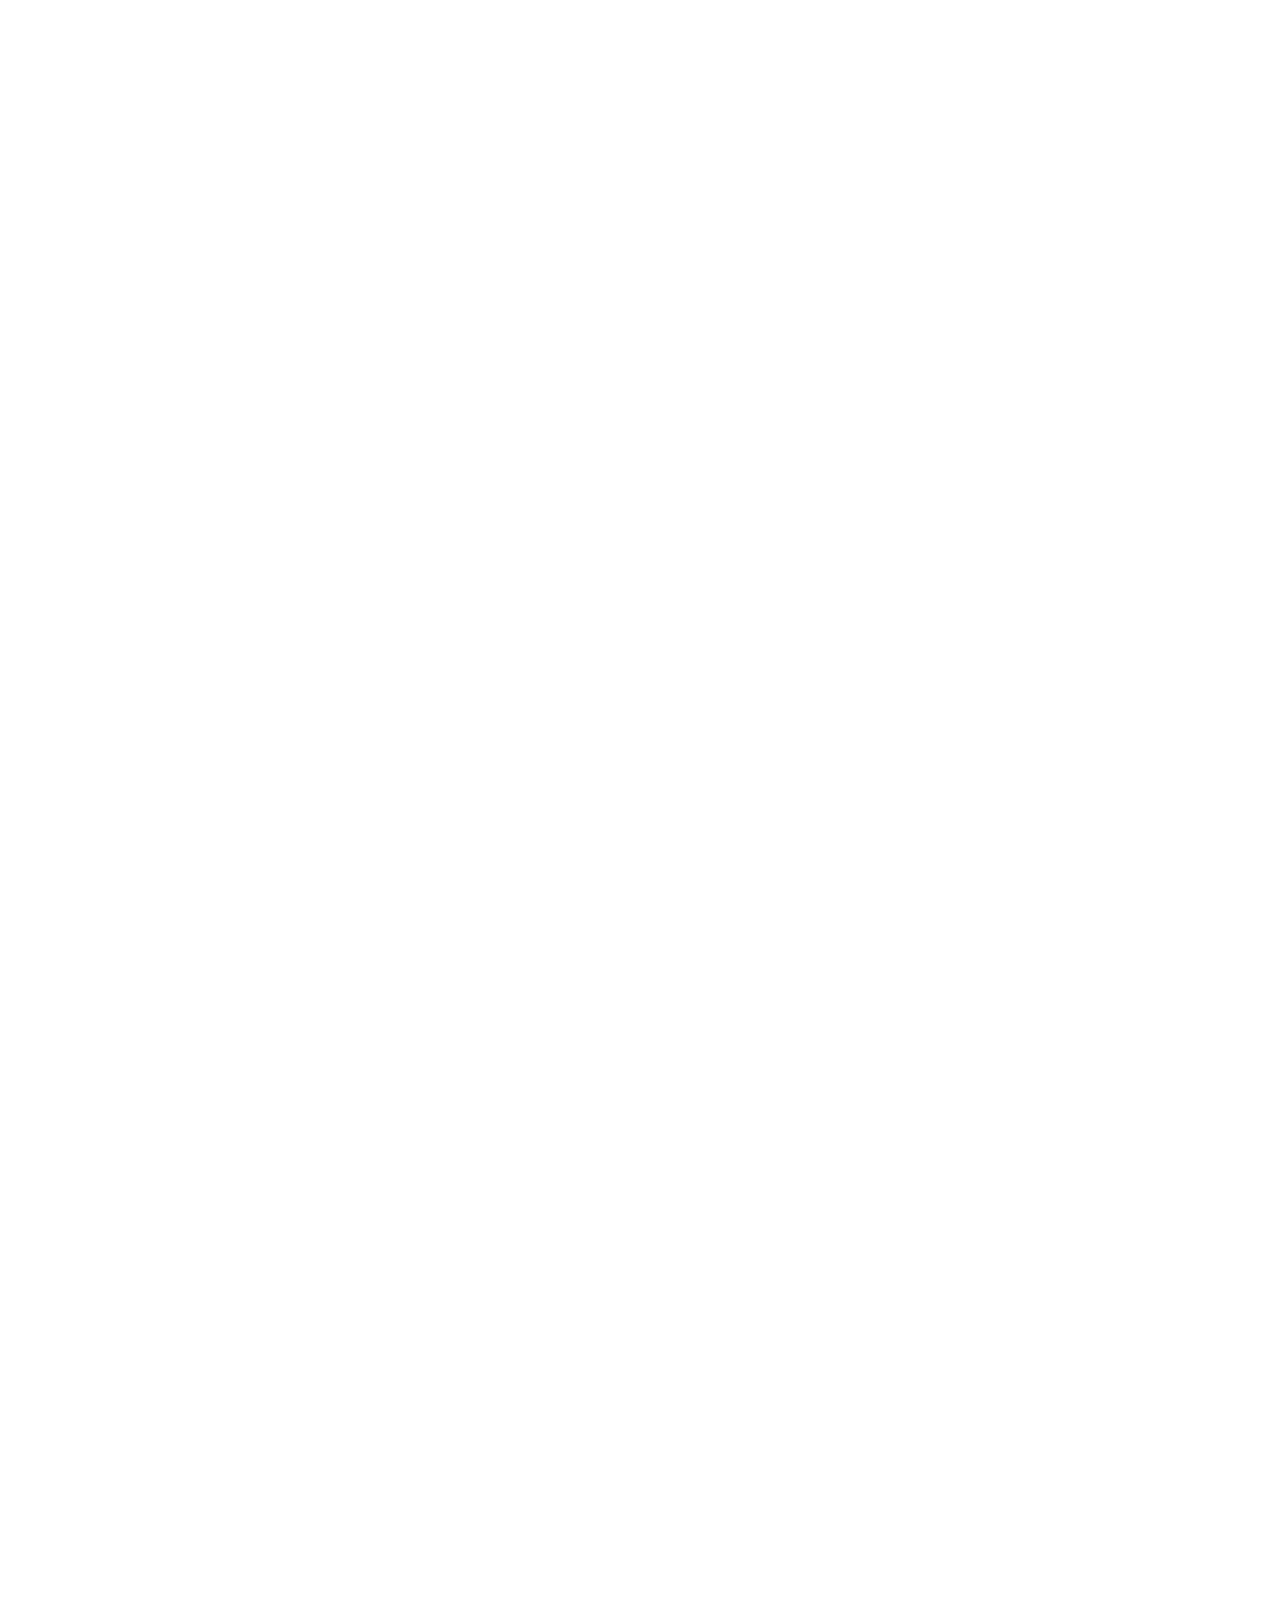
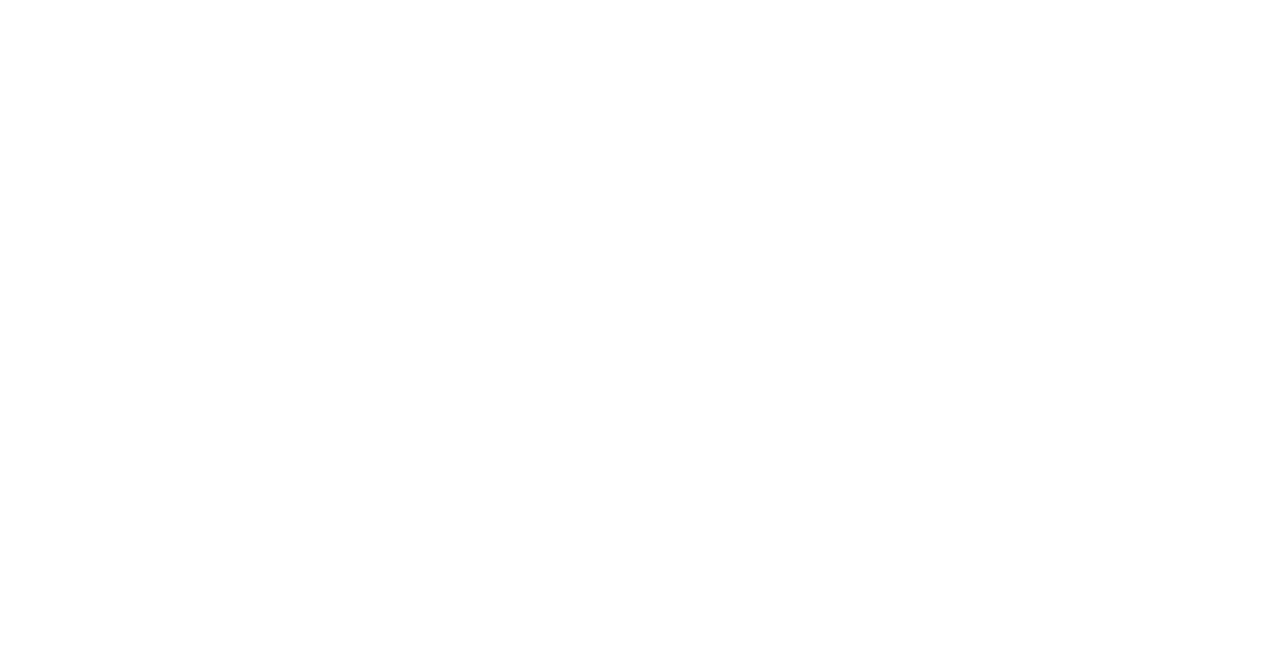
==== commit 83231c4c: "made changes in fronted" ====
--- a/index.html
+++ b/index.html
@@ -87,7 +87,7 @@
     <div class="container-fluid position-relative p-0">
         <nav class="navbar navbar-expand-lg navbar-light px-4 px-lg-5 py-3 py-lg-0">
             <div class="container">
-                <a href="#" class="navbar-brand p-0">
+                <a href="index.html" class="navbar-brand p-0">
                     <img src="img/logo.png" alt="Logo">
                 </a>
                 <button class="navbar-toggler" type="button" data-bs-toggle="collapse" data-bs-target="#navbarCollapse">
@@ -172,7 +172,7 @@
                             <p class="mb-0"><i class="fa fa-arrow-right text-primary me-2"></i>24/7 Service</p>
                         </div>
                     </div>
-                    <a class="btn btn-primary py-3 px-5 mt-2" href="">Read More</a>
+                    <a class="btn btn-primary py-3 px-5 mt-2" href="about.html">Read More</a>
                 </div>
             </div>
         </div>
@@ -409,7 +409,7 @@
                         <hr class="w-25 mx-auto bg-primary mb-1">
                         <hr class="w-50 mx-auto bg-primary mt-0">
                         <p class="mb-0">
-                            Have a question or ready to plan your getaway? Contact us anytime;
+                            Have a question? Contact us anytime;
                             our dedicated team is here to turn your travel dreams into reality.
                         </p>
                     </div>
@@ -566,11 +566,11 @@
             <div class="row g-5">
                 <div class="col-lg-3 col-md-6">
                     <h4 class="text-white mb-3">Company</h4>
-                    <a class="btn btn-link" href="">About Us</a>
-                    <a class="btn btn-link" href="">Contact Us</a>
-                    <a class="btn btn-link" href="">Privacy Policy</a>
-                    <a class="btn btn-link" href="">Terms & Condition</a>
-                    <a class="btn btn-link" href="">FAQs & Help</a>
+                    <a class="btn btn-link" href="about.html">About Us</a>
+                    <a class="btn btn-link" href="contact.html">Contact Us</a>
+                    <a class="btn btn-link" href="javascript:void(0)">Privacy Policy</a>
+                    <a class="btn btn-link" href="javascript:void(0)">Terms & Condition</a>
+                    <a class="btn btn-link" href="javascript:void(0)">FAQs & Help</a>
                 </div>
                 <div class="col-lg-3 col-md-6">
                     <h4 class="text-white mb-3">Contact</h4>
@@ -619,15 +619,7 @@
             <div class="copyright">
                 <div class="row">
                     <div class="col-md-6 text-center text-md-start mb-3 mb-md-0">
-                        &copy; <a class="border-bottom" href="#">Humayun Farrukh Travel</a>, All Right Reserved.
-                    </div>
-                    <div class="col-md-6 text-center text-md-end">
-                        <div class="footer-menu">
-                            <a href="">Home</a>
-                            <a href="">Cookies</a>
-                            <a href="">Help</a>
-                            <a href="">FQAs</a>
-                        </div>
+                        &copy; <a class="border-bottom" href="javascript:void(0)">Humayun Farrukh Travels & Tours Pvt &amp; Ltd</a>, All Right Reserved.
                     </div>
                 </div>
             </div>
